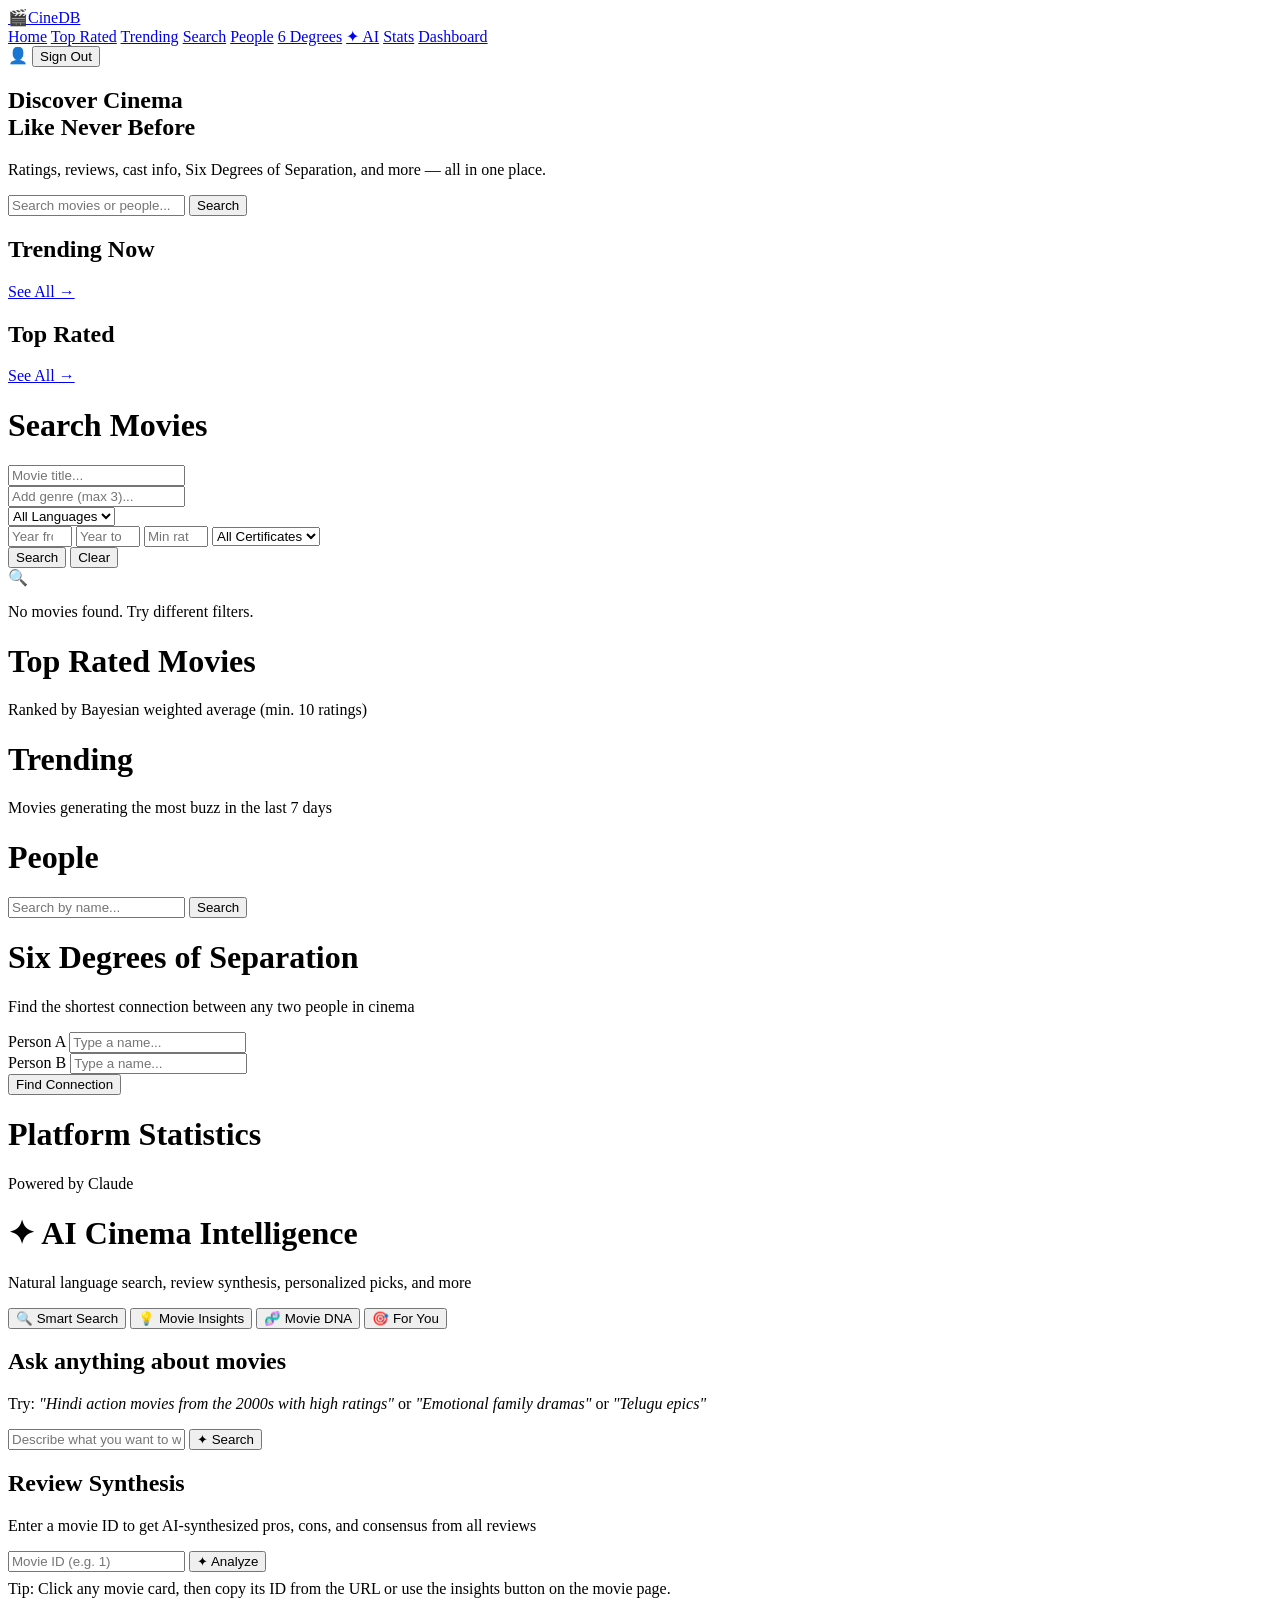
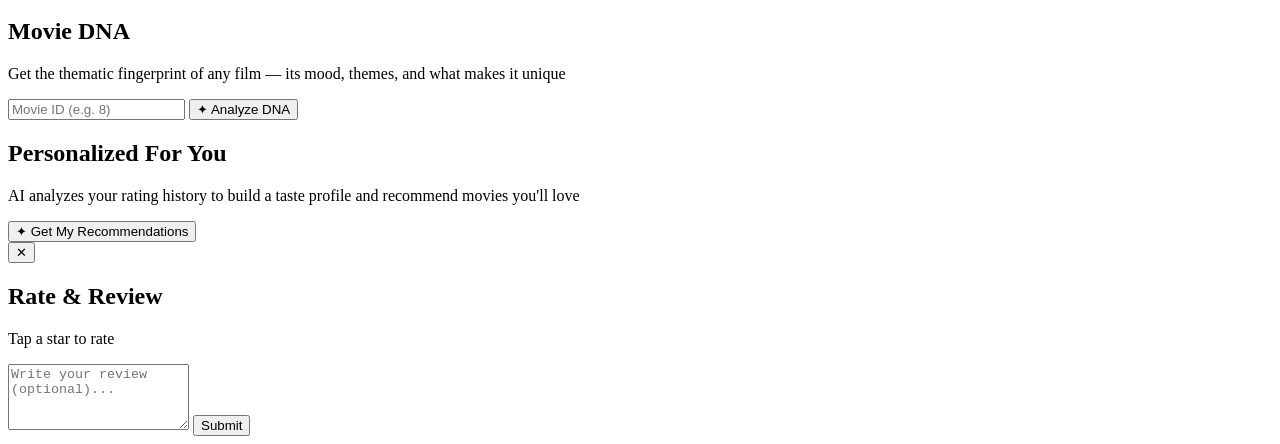
==== imdb-api/static/index.html @ e99f7176 "Search page: language dropdown, genre chips (max 3, no duplicates), remove spinners - Add GET /api/m" ====
<!DOCTYPE html>
<html lang="en">
<head>
  <meta charset="UTF-8" />
  <meta name="viewport" content="width=device-width, initial-scale=1.0" />
  <title>CineDB — Movie Database</title>
  <link rel="stylesheet" href="/static/css/style.css" />
  <link rel="preconnect" href="https://fonts.googleapis.com" />
  <link href="https://fonts.googleapis.com/css2?family=Inter:wght@300;400;500;600;700&family=Playfair+Display:wght@700&display=swap" rel="stylesheet" />
</head>
<body>
  <!-- NAV -->
  <nav class="navbar">
    <div class="nav-inner">
      <a class="logo" href="/">
        <span class="logo-icon">🎬</span>CineDB
      </a>
      <div class="nav-links">
        <a href="/">Home</a>
        <a href="/top-rated">Top Rated</a>
        <a href="/trending">Trending</a>
        <a href="/search">Search</a>
        <a href="/people">People</a>
        <a href="/six-degrees">6 Degrees</a>
        <a href="/ai" class="ai-nav-link">✦ AI</a>
        <a href="/stats">Stats</a>
        <a href="/user">Dashboard</a>
      </div>
      <div class="nav-user">
        <div class="nav-user-info">
          <span class="nav-user-avatar">👤</span>
          <span id="navUsername" class="nav-username"></span>
          <button class="nav-signout-btn" onclick="signOut()">Sign Out</button>
        </div>
      </div>
    </div>
  </nav>

  <!-- MAIN -->
  <main id="app">
    <!-- HOME PAGE -->
    <div id="page-home" class="page active">
      <section class="hero">
        <div class="hero-content">
          <h1>Discover <span class="accent">Cinema</span><br/>Like Never Before</h1>
          <p>Ratings, reviews, cast info, Six Degrees of Separation, and more — all in one place.</p>
          <div class="hero-search">
            <input id="heroSearch" type="text" placeholder="Search movies or people..." onkeydown="if(event.key==='Enter') heroSearchGo()" />
            <button onclick="heroSearchGo()">Search</button>
          </div>
        </div>
      </section>
      <section class="section">
        <div class="section-header">
          <h2>Trending Now</h2>
          <a href="/trending" class="see-all">See All →</a>
        </div>
        <div id="homeTrending" class="movie-grid"></div>
      </section>
      <section class="section">
        <div class="section-header">
          <h2>Top Rated</h2>
          <a href="/top-rated" class="see-all">See All →</a>
        </div>
        <div id="homeTopRated" class="movie-grid"></div>
      </section>
    </div>

    <!-- SEARCH PAGE -->
    <div id="page-search" class="page">
      <div class="page-hero">
        <h1>Search Movies</h1>
      </div>
      <div class="search-filters card">
        <div class="filter-row">
          <input id="filterTitle" type="text" placeholder="Movie title..." class="filter-input" />
          <div class="genre-filter-wrapper">
            <div id="genreChips" class="genre-chips-container"></div>
            <div class="autocomplete-wrapper" style="flex:1">
              <input id="filterGenre" type="text" placeholder="Add genre (max 3)..." class="filter-input" autocomplete="off" />
              <div id="filterGenre-dropdown" class="autocomplete-dropdown hidden"></div>
            </div>
          </div>
          <select id="filterLang" class="filter-input">
            <option value="">All Languages</option>
          </select>
        </div>
        <div class="filter-row">
          <input id="filterYearMin" type="number" placeholder="Year from" class="filter-input" min="1900" max="2030" />
          <input id="filterYearMax" type="number" placeholder="Year to" class="filter-input" min="1900" max="2030" />
          <input id="filterMinRating" type="number" placeholder="Min rating (1-10)" class="filter-input" min="0" max="10" step="0.1" />
          <select id="filterCert" class="filter-input">
            <option value="">All Certificates</option>
            <option value="U">U</option>
            <option value="UA">UA</option>
            <option value="A">A</option>
          </select>
        </div>
        <button onclick="doSearch()" class="btn btn-primary">Search</button>
        <button onclick="clearSearch()" class="btn btn-ghost">Clear</button>
      </div>
      <div id="searchResults" class="movie-grid mt-4"></div>
      <div id="searchEmpty" class="empty-state hidden">
        <div class="empty-icon">🔍</div>
        <p>No movies found. Try different filters.</p>
      </div>
    </div>

    <!-- TOP RATED PAGE -->
    <div id="page-top-rated" class="page">
      <div class="page-hero">
        <h1>Top Rated Movies</h1>
        <p>Ranked by Bayesian weighted average (min. 10 ratings)</p>
      </div>
      <div id="topRatedList" class="ranked-list"></div>
    </div>

    <!-- TRENDING PAGE -->
    <div id="page-trending" class="page">
      <div class="page-hero">
        <h1>Trending</h1>
        <p>Movies generating the most buzz in the last 7 days</p>
      </div>
      <div id="trendingList" class="movie-grid"></div>
    </div>

    <!-- MOVIE DETAIL PAGE -->
    <div id="page-movie-detail" class="page">
      <div id="movieDetailContent"></div>
    </div>

    <!-- PEOPLE PAGE -->
    <div id="page-people" class="page">
      <div class="page-hero">
        <h1>People</h1>
      </div>
      <div class="search-filters card">
        <div class="filter-row">
          <input id="personSearch" type="text" placeholder="Search by name..." class="filter-input" />
          <button onclick="searchPeople()" class="btn btn-primary">Search</button>
        </div>
      </div>
      <div id="peopleResults" class="people-grid mt-4"></div>
    </div>

    <!-- PERSON DETAIL PAGE -->
    <div id="page-person-detail" class="page">
      <div id="personDetailContent"></div>
    </div>

    <!-- SIX DEGREES PAGE -->
    <div id="page-six-degrees" class="page">
      <div class="page-hero">
        <h1>Six Degrees of Separation</h1>
        <p>Find the shortest connection between any two people in cinema</p>
      </div>
      <div class="six-deg-form card">
        <div class="filter-row">
          <div class="form-group autocomplete-wrapper">
            <label>Person A</label>
            <input id="sixDegA" type="text" placeholder="Type a name..." class="filter-input" autocomplete="off" />
            <div id="sixDegA-dropdown" class="autocomplete-dropdown hidden"></div>
          </div>
          <div class="form-group autocomplete-wrapper">
            <label>Person B</label>
            <input id="sixDegB" type="text" placeholder="Type a name..." class="filter-input" autocomplete="off" />
            <div id="sixDegB-dropdown" class="autocomplete-dropdown hidden"></div>
          </div>
        </div>
        <button onclick="findSixDegrees()" class="btn btn-primary btn-lg">Find Connection</button>
      </div>
      <div id="sixDegreesResult" class="mt-4"></div>
    </div>

    <!-- STATS PAGE -->
    <div id="page-stats" class="page">
      <div class="page-hero">
        <h1>Platform Statistics</h1>
      </div>
      <div id="statsContent" class="stats-grid"></div>
    </div>

    <!-- AI PAGE -->
    <div id="page-ai" class="page">
      <div class="page-hero ai-page-hero">
        <div class="ai-hero-badge">Powered by Claude</div>
        <h1>✦ AI Cinema Intelligence</h1>
        <p>Natural language search, review synthesis, personalized picks, and more</p>
      </div>

      <div class="ai-tabs-nav">
        <button id="ai-tab-btn-search" class="ai-tab-btn active" onclick="showAiTab('search')">🔍 Smart Search</button>
        <button id="ai-tab-btn-insights" class="ai-tab-btn" onclick="showAiTab('insights')">💡 Movie Insights</button>
        <button id="ai-tab-btn-dna" class="ai-tab-btn" onclick="showAiTab('dna')">🧬 Movie DNA</button>
        <button id="ai-tab-btn-recommend" class="ai-tab-btn" onclick="showAiTab('recommend')">🎯 For You</button>
      </div>

      <!-- Smart Search -->
      <div id="ai-panel-search" class="ai-panel active">
        <div class="ai-card">
          <h2>Ask anything about movies</h2>
          <p class="ai-hint">Try: <em>"Hindi action movies from the 2000s with high ratings"</em> or <em>"Emotional family dramas"</em> or <em>"Telugu epics"</em></p>
          <div class="ai-input-row">
            <input id="aiSearchQuery" type="text" class="ai-text-input" placeholder="Describe what you want to watch..." onkeydown="if(event.key==='Enter') doAiSearch()" />
            <button onclick="doAiSearch()" class="btn btn-ai">✦ Search</button>
          </div>
        </div>
        <div id="aiSearchInterpretation" class="ai-interpretation hidden"></div>
        <div id="aiSearchResults" class="movie-grid mt-4"></div>
      </div>

      <!-- Movie Insights -->
      <div id="ai-panel-insights" class="ai-panel hidden">
        <div class="ai-card">
          <h2>Review Synthesis</h2>
          <p class="ai-hint">Enter a movie ID to get AI-synthesized pros, cons, and consensus from all reviews</p>
          <div class="ai-input-row">
            <input id="aiInsightsMovieId" type="number" class="ai-text-input" placeholder="Movie ID (e.g. 1)" />
            <button onclick="doAiInsights()" class="btn btn-ai">✦ Analyze</button>
          </div>
          <p class="ai-hint" style="margin-top:8px">Tip: Click any movie card, then copy its ID from the URL or use the insights button on the movie page.</p>
        </div>
        <div id="aiInsightsResult" class="mt-4"></div>
      </div>

      <!-- Movie DNA -->
      <div id="ai-panel-dna" class="ai-panel hidden">
        <div class="ai-card">
          <h2>Movie DNA</h2>
          <p class="ai-hint">Get the thematic fingerprint of any film — its mood, themes, and what makes it unique</p>
          <div class="ai-input-row">
            <input id="aiDnaMovieId" type="number" class="ai-text-input" placeholder="Movie ID (e.g. 8)" />
            <button onclick="doAiDna()" class="btn btn-ai">✦ Analyze DNA</button>
          </div>
        </div>
        <div id="aiDnaResult" class="mt-4"></div>
      </div>

      <!-- Personalized Recommendations -->
      <div id="ai-panel-recommend" class="ai-panel hidden">
        <div class="ai-card">
          <h2>Personalized For You</h2>
          <p class="ai-hint">AI analyzes your rating history to build a taste profile and recommend movies you'll love</p>
          <button onclick="doAiRecommend()" class="btn btn-ai btn-lg">✦ Get My Recommendations</button>
        </div>
        <div id="aiRecommendResult" class="mt-4"></div>
      </div>
    </div>
  </main>

  <!-- MODAL for rating/review -->
  <div id="ratingModal" class="modal-overlay hidden">
    <div class="modal">
      <button class="modal-close" onclick="closeModal()">✕</button>
      <h2 id="modalTitle">Rate & Review</h2>
      <p id="modalMovieName" class="modal-subtitle"></p>
      <div class="rating-stars" id="ratingStars"></div>
      <p id="selectedRating" class="selected-rating">Tap a star to rate</p>
      <textarea id="reviewText" placeholder="Write your review (optional)..." rows="4"></textarea>
      <button onclick="submitRating()" class="btn btn-primary btn-full">Submit</button>
    </div>
  </div>

  <div id="toast" class="toast hidden"></div>

  <script src="/static/js/app.js"></script>
</body>
</html>
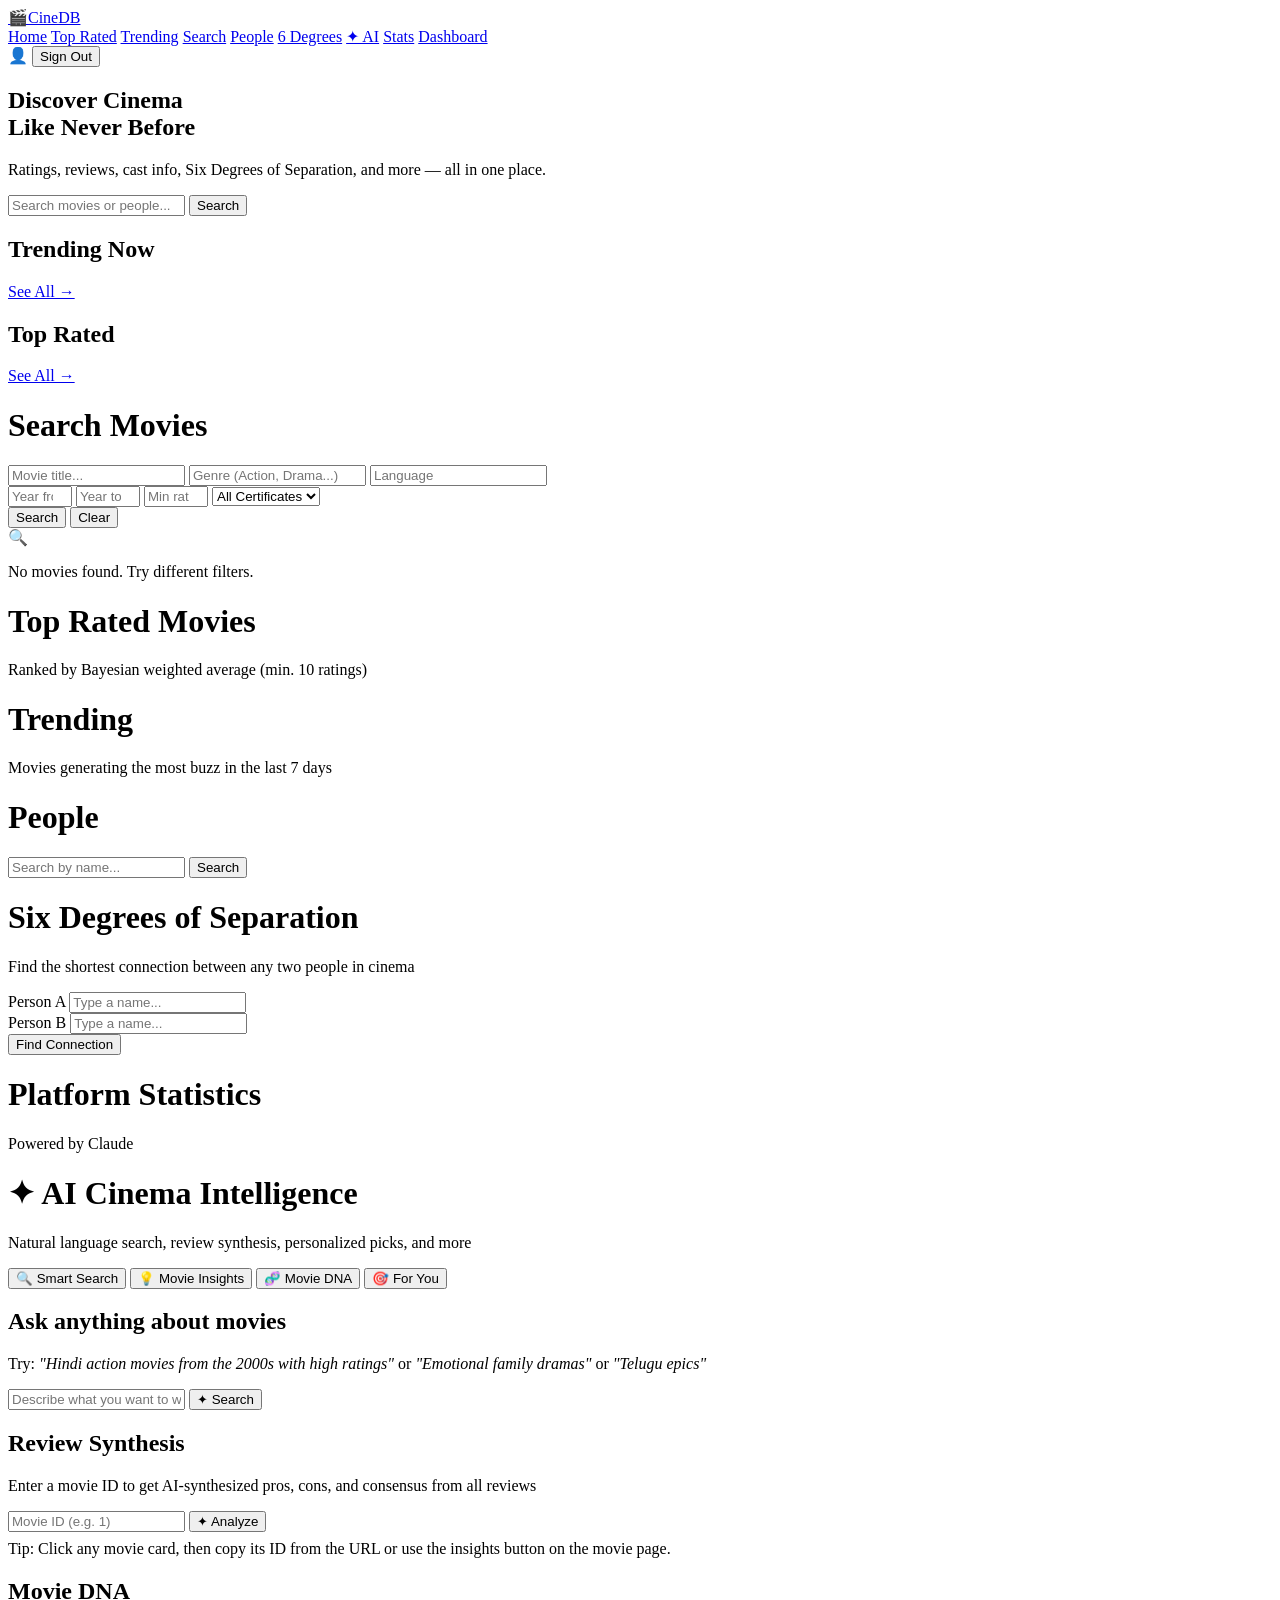
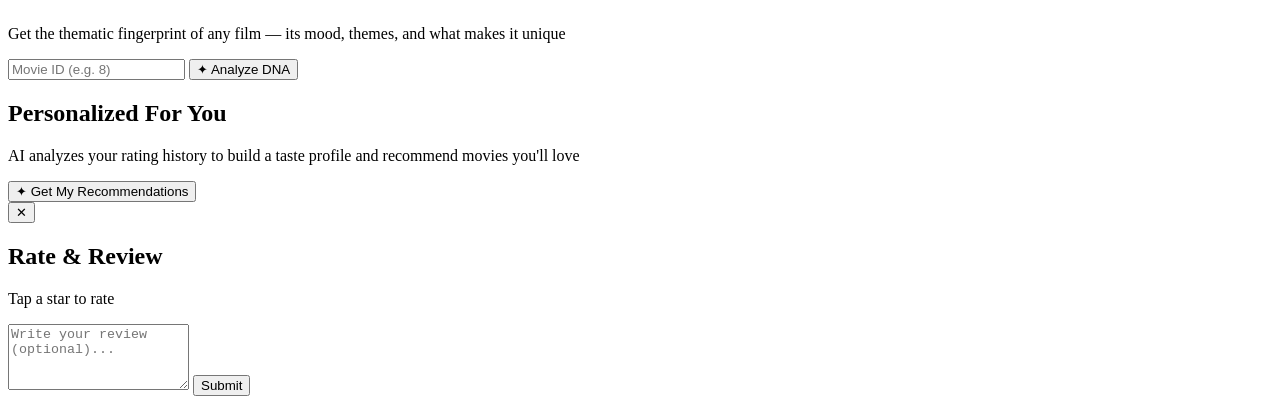
==== commit 18402979: "Fix case-insensitive genre search and Enter key on search filters - Genre filter: replace exact-matc" ====
--- a/imdb-api/static/index.html
+++ b/imdb-api/static/index.html
@@ -73,22 +73,14 @@
       </div>
       <div class="search-filters card">
         <div class="filter-row">
-          <input id="filterTitle" type="text" placeholder="Movie title..." class="filter-input" />
-          <div class="genre-filter-wrapper">
-            <div id="genreChips" class="genre-chips-container"></div>
-            <div class="autocomplete-wrapper" style="flex:1">
-              <input id="filterGenre" type="text" placeholder="Add genre (max 3)..." class="filter-input" autocomplete="off" />
-              <div id="filterGenre-dropdown" class="autocomplete-dropdown hidden"></div>
-            </div>
-          </div>
-          <select id="filterLang" class="filter-input">
-            <option value="">All Languages</option>
-          </select>
-        </div>
-        <div class="filter-row">
-          <input id="filterYearMin" type="number" placeholder="Year from" class="filter-input" min="1900" max="2030" />
-          <input id="filterYearMax" type="number" placeholder="Year to" class="filter-input" min="1900" max="2030" />
-          <input id="filterMinRating" type="number" placeholder="Min rating (1-10)" class="filter-input" min="0" max="10" step="0.1" />
+          <input id="filterTitle" type="text" placeholder="Movie title..." class="filter-input" onkeydown="if(event.key==='Enter') doSearch()" />
+          <input id="filterGenre" type="text" placeholder="Genre (Action, Drama...)" class="filter-input" onkeydown="if(event.key==='Enter') doSearch()" />
+          <input id="filterLang" type="text" placeholder="Language" class="filter-input" onkeydown="if(event.key==='Enter') doSearch()" />
+        </div>
+        <div class="filter-row">
+          <input id="filterYearMin" type="number" placeholder="Year from" class="filter-input" min="1900" max="2030" onkeydown="if(event.key==='Enter') doSearch()" />
+          <input id="filterYearMax" type="number" placeholder="Year to" class="filter-input" min="1900" max="2030" onkeydown="if(event.key==='Enter') doSearch()" />
+          <input id="filterMinRating" type="number" placeholder="Min rating (1-10)" class="filter-input" min="0" max="10" step="0.1" onkeydown="if(event.key==='Enter') doSearch()" />
           <select id="filterCert" class="filter-input">
             <option value="">All Certificates</option>
             <option value="U">U</option>
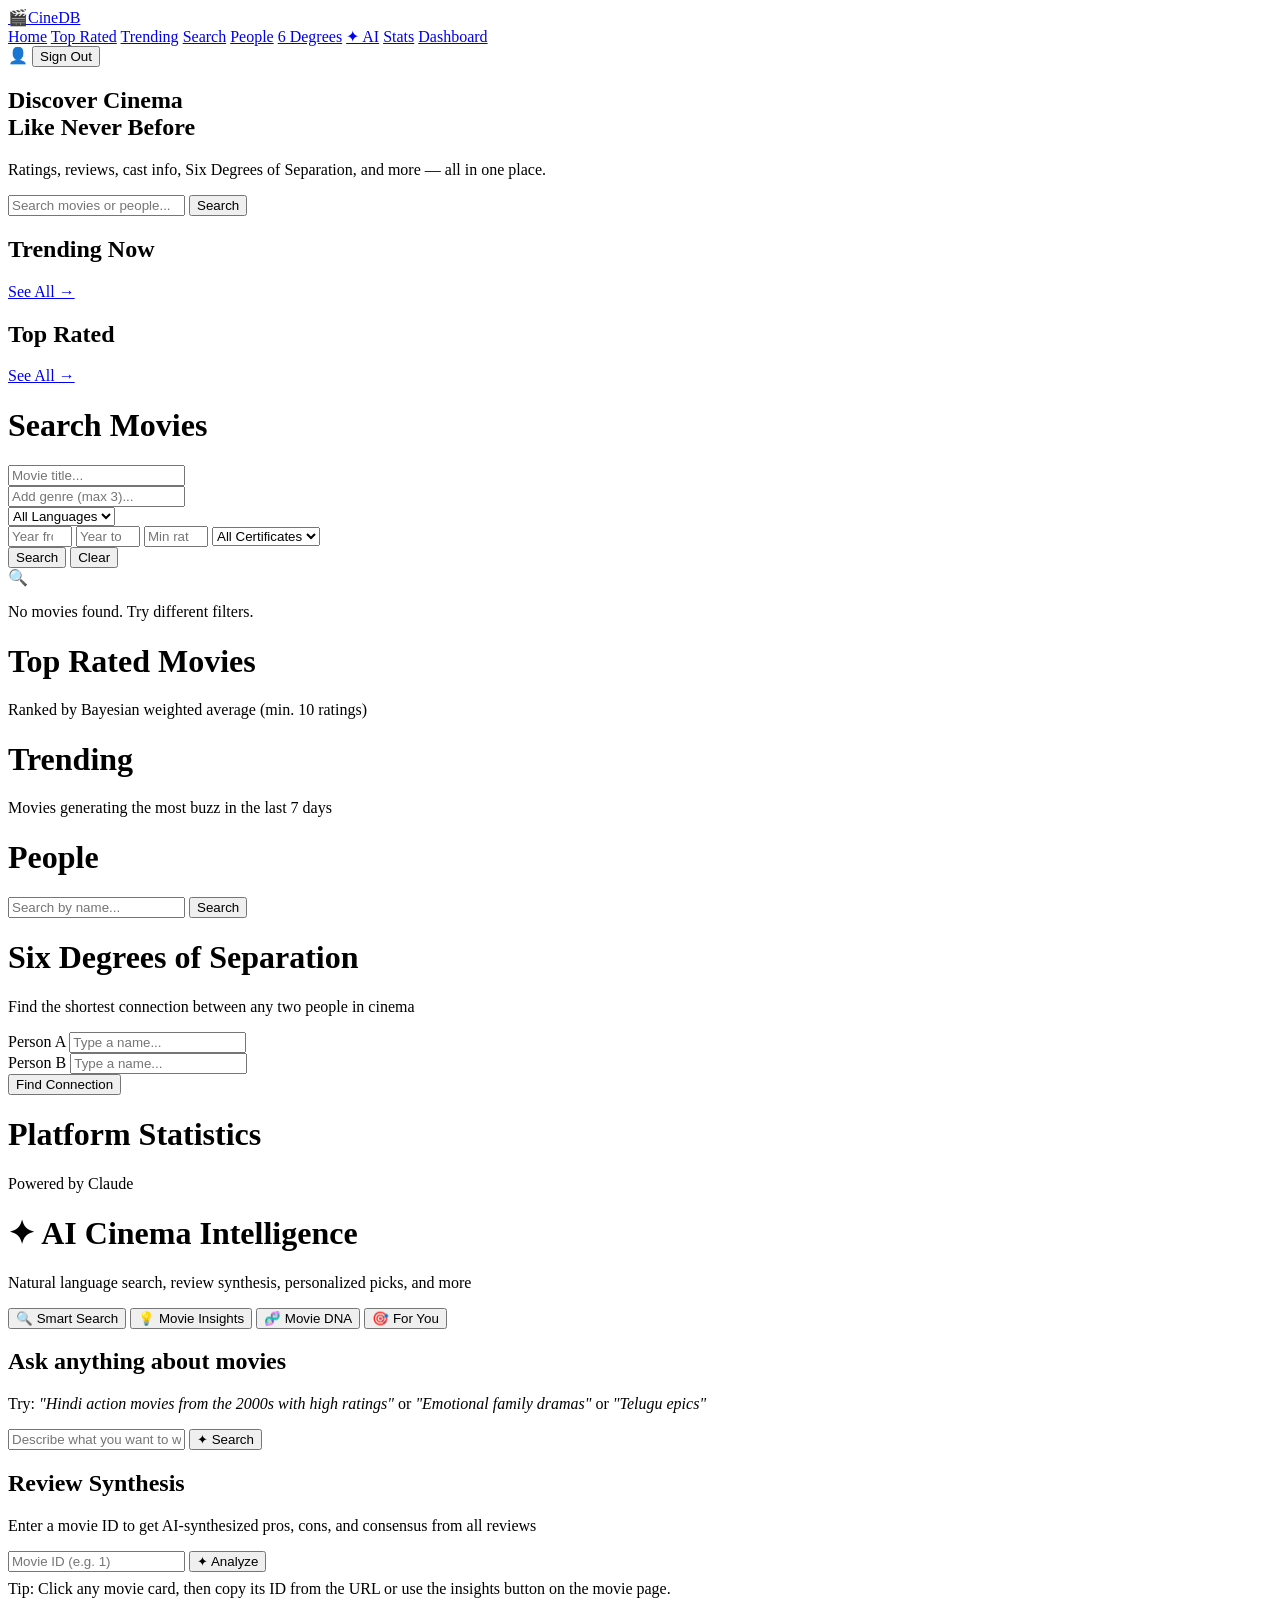
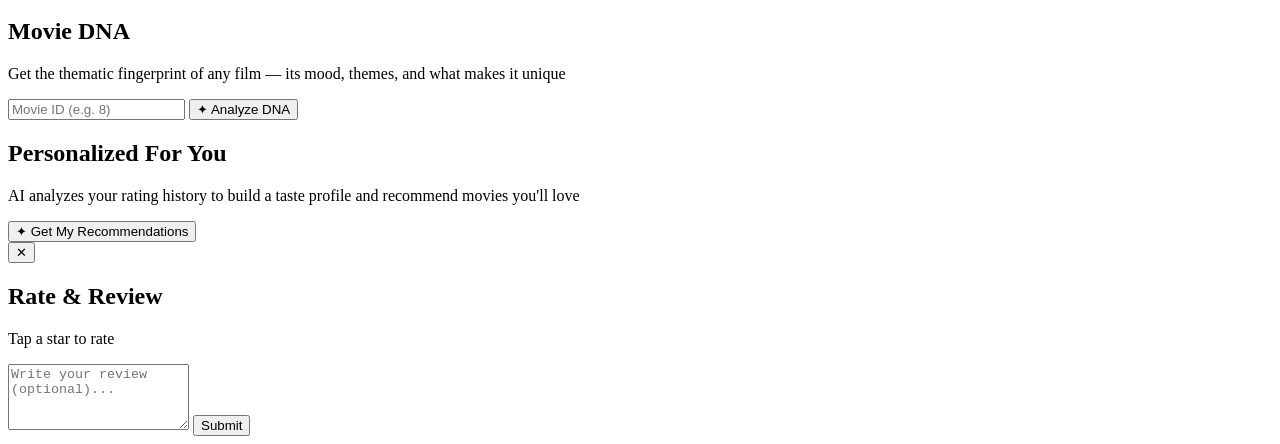
==== commit 17a89234: "Merge branch 'main' into feat_karthik" ====
--- a/imdb-api/static/index.html
+++ b/imdb-api/static/index.html
@@ -73,9 +73,17 @@
       </div>
       <div class="search-filters card">
         <div class="filter-row">
-          <input id="filterTitle" type="text" placeholder="Movie title..." class="filter-input" onkeydown="if(event.key==='Enter') doSearch()" />
-          <input id="filterGenre" type="text" placeholder="Genre (Action, Drama...)" class="filter-input" onkeydown="if(event.key==='Enter') doSearch()" />
-          <input id="filterLang" type="text" placeholder="Language" class="filter-input" onkeydown="if(event.key==='Enter') doSearch()" />
+          <input id="filterTitle" type="text" placeholder="Movie title..." class="filter-input" />
+          <div class="genre-filter-wrapper">
+            <div id="genreChips" class="genre-chips-container"></div>
+            <div class="autocomplete-wrapper" style="flex:1">
+              <input id="filterGenre" type="text" placeholder="Add genre (max 3)..." class="filter-input" autocomplete="off" />
+              <div id="filterGenre-dropdown" class="autocomplete-dropdown hidden"></div>
+            </div>
+          </div>
+          <select id="filterLang" class="filter-input">
+            <option value="">All Languages</option>
+          </select>
         </div>
         <div class="filter-row">
           <input id="filterYearMin" type="number" placeholder="Year from" class="filter-input" min="1900" max="2030" onkeydown="if(event.key==='Enter') doSearch()" />
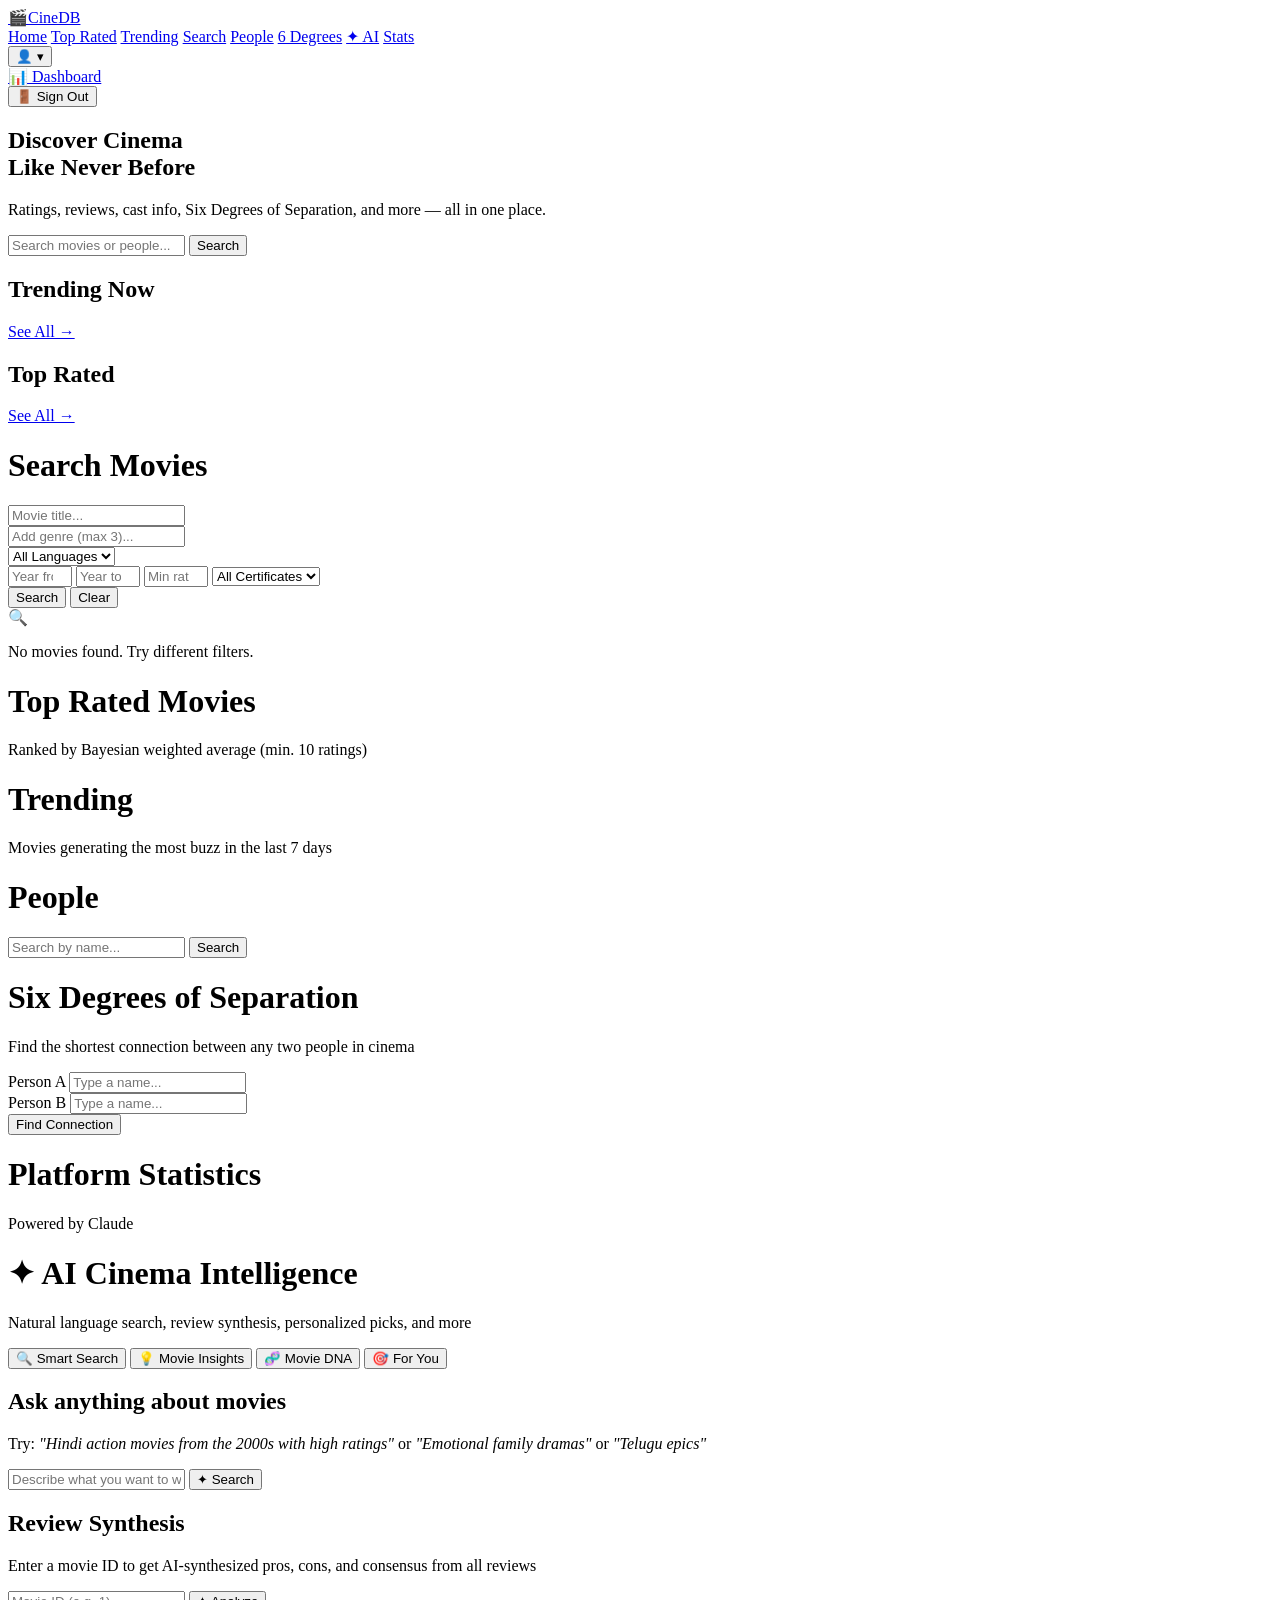
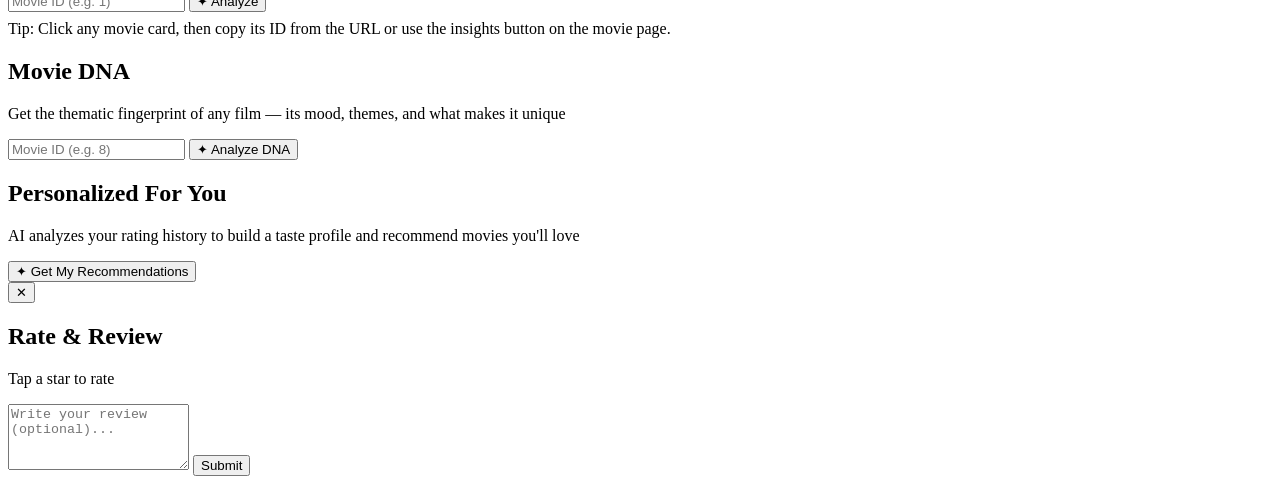
==== commit 2d033dac: "Add username/password auth and user-profile dropdown menu Backend - New POST /api/users/signin; POST" ====
--- a/imdb-api/static/index.html
+++ b/imdb-api/static/index.html
@@ -24,13 +24,21 @@
         <a href="/six-degrees">6 Degrees</a>
         <a href="/ai" class="ai-nav-link">✦ AI</a>
         <a href="/stats">Stats</a>
-        <a href="/user">Dashboard</a>
       </div>
       <div class="nav-user">
-        <div class="nav-user-info">
+        <button type="button" id="userMenuTrigger" class="nav-user-trigger" onclick="toggleUserMenu(event)" aria-haspopup="true" aria-expanded="false">
           <span class="nav-user-avatar">👤</span>
           <span id="navUsername" class="nav-username"></span>
-          <button class="nav-signout-btn" onclick="signOut()">Sign Out</button>
+          <span class="nav-user-caret">▾</span>
+        </button>
+        <div id="userMenu" class="user-menu hidden" role="menu">
+          <a href="/user" class="user-menu-item" role="menuitem">
+            <span class="user-menu-icon">📊</span> Dashboard
+          </a>
+          <div class="user-menu-divider"></div>
+          <button type="button" class="user-menu-item danger" role="menuitem" onclick="signOut()">
+            <span class="user-menu-icon">🚪</span> Sign Out
+          </button>
         </div>
       </div>
     </div>
@@ -74,7 +82,7 @@
       <div class="search-filters card">
         <div class="filter-row">
           <input id="filterTitle" type="text" placeholder="Movie title..." class="filter-input" />
-          <div class="genre-filter-wrapper">
+          <div class="genre-filter-wrapper" onclick="document.getElementById('filterGenre').focus()">
             <div id="genreChips" class="genre-chips-container"></div>
             <div class="autocomplete-wrapper" style="flex:1">
               <input id="filterGenre" type="text" placeholder="Add genre (max 3)..." class="filter-input" autocomplete="off" />
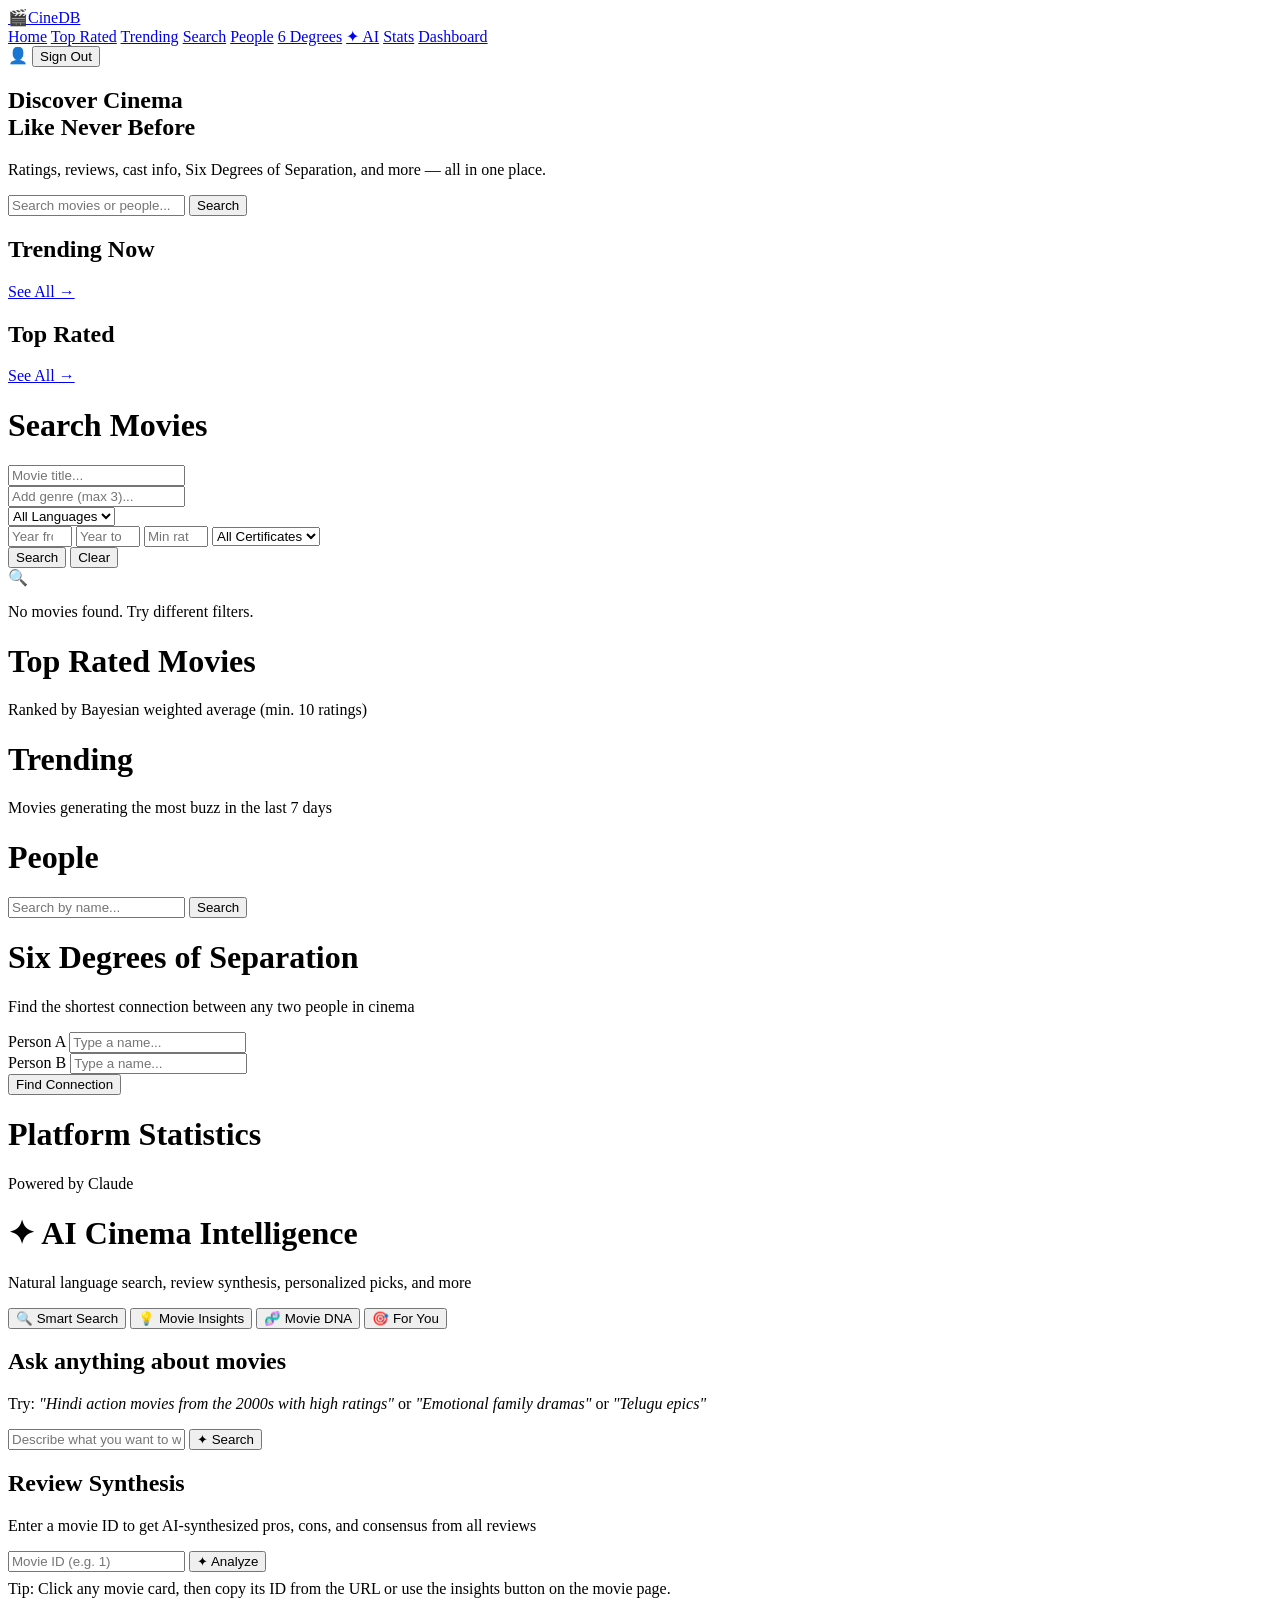
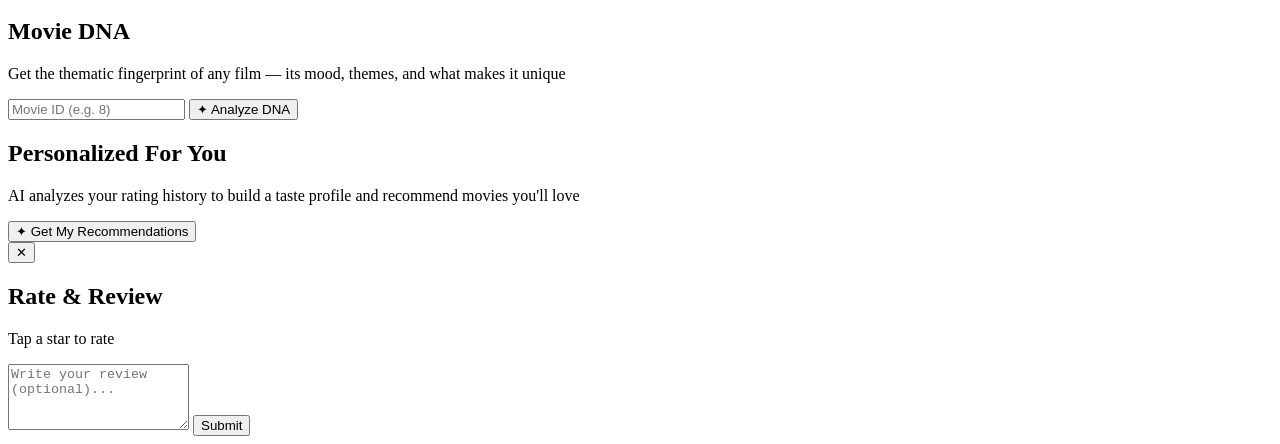
==== commit 9514ebf8: "Fix genre filter wrapper — full box now interactive Added cursor:text to the wrapper, click delegati" ====
--- a/imdb-api/static/index.html
+++ b/imdb-api/static/index.html
@@ -24,21 +24,13 @@
         <a href="/six-degrees">6 Degrees</a>
         <a href="/ai" class="ai-nav-link">✦ AI</a>
         <a href="/stats">Stats</a>
+        <a href="/user">Dashboard</a>
       </div>
       <div class="nav-user">
-        <button type="button" id="userMenuTrigger" class="nav-user-trigger" onclick="toggleUserMenu(event)" aria-haspopup="true" aria-expanded="false">
+        <div class="nav-user-info">
           <span class="nav-user-avatar">👤</span>
           <span id="navUsername" class="nav-username"></span>
-          <span class="nav-user-caret">▾</span>
-        </button>
-        <div id="userMenu" class="user-menu hidden" role="menu">
-          <a href="/user" class="user-menu-item" role="menuitem">
-            <span class="user-menu-icon">📊</span> Dashboard
-          </a>
-          <div class="user-menu-divider"></div>
-          <button type="button" class="user-menu-item danger" role="menuitem" onclick="signOut()">
-            <span class="user-menu-icon">🚪</span> Sign Out
-          </button>
+          <button class="nav-signout-btn" onclick="signOut()">Sign Out</button>
         </div>
       </div>
     </div>
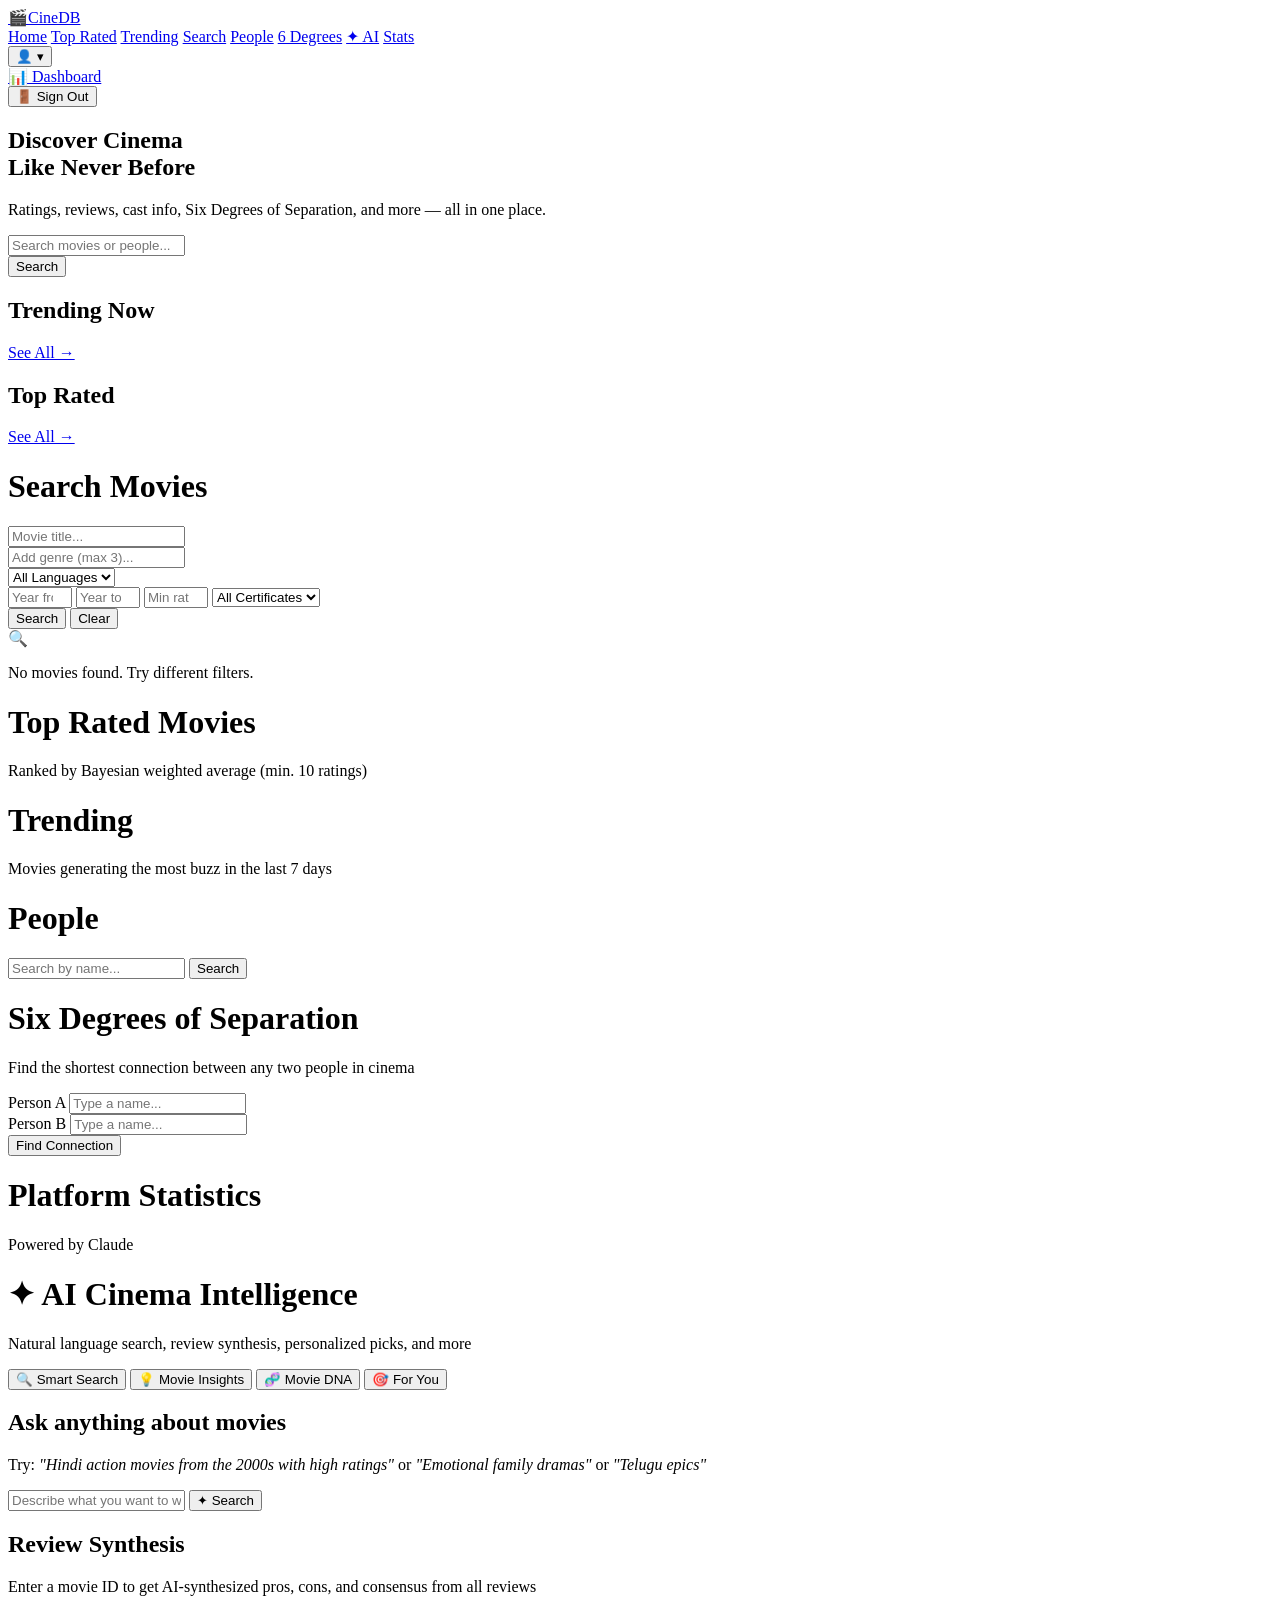
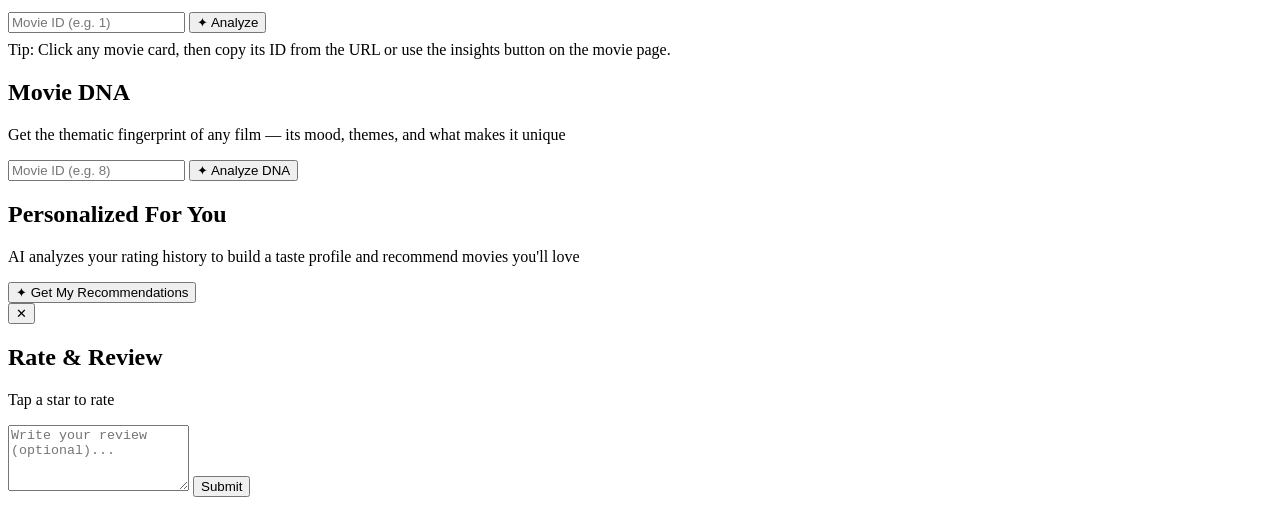
==== commit 8e0f29a9: "Add movie title autocomplete dropdown on search and home page Typing 2+ characters in the movie titl" ====
--- a/imdb-api/static/index.html
+++ b/imdb-api/static/index.html
@@ -24,13 +24,21 @@
         <a href="/six-degrees">6 Degrees</a>
         <a href="/ai" class="ai-nav-link">✦ AI</a>
         <a href="/stats">Stats</a>
-        <a href="/user">Dashboard</a>
       </div>
       <div class="nav-user">
-        <div class="nav-user-info">
+        <button type="button" id="userMenuTrigger" class="nav-user-trigger" onclick="toggleUserMenu(event)" aria-haspopup="true" aria-expanded="false">
           <span class="nav-user-avatar">👤</span>
           <span id="navUsername" class="nav-username"></span>
-          <button class="nav-signout-btn" onclick="signOut()">Sign Out</button>
+          <span class="nav-user-caret">▾</span>
+        </button>
+        <div id="userMenu" class="user-menu hidden" role="menu">
+          <a href="/user" class="user-menu-item" role="menuitem">
+            <span class="user-menu-icon">📊</span> Dashboard
+          </a>
+          <div class="user-menu-divider"></div>
+          <button type="button" class="user-menu-item danger" role="menuitem" onclick="signOut()">
+            <span class="user-menu-icon">🚪</span> Sign Out
+          </button>
         </div>
       </div>
     </div>
@@ -45,7 +53,10 @@
           <h1>Discover <span class="accent">Cinema</span><br/>Like Never Before</h1>
           <p>Ratings, reviews, cast info, Six Degrees of Separation, and more — all in one place.</p>
           <div class="hero-search">
-            <input id="heroSearch" type="text" placeholder="Search movies or people..." onkeydown="if(event.key==='Enter') heroSearchGo()" />
+            <div class="autocomplete-wrapper hero-search-input-wrap">
+              <input id="heroSearch" type="text" placeholder="Search movies or people..." onkeydown="if(event.key==='Enter') heroSearchGo()" autocomplete="off" />
+              <div id="heroSearch-dropdown" class="autocomplete-dropdown hidden"></div>
+            </div>
             <button onclick="heroSearchGo()">Search</button>
           </div>
         </div>
@@ -73,7 +84,10 @@
       </div>
       <div class="search-filters card">
         <div class="filter-row">
-          <input id="filterTitle" type="text" placeholder="Movie title..." class="filter-input" />
+          <div class="autocomplete-wrapper" style="flex:1">
+            <input id="filterTitle" type="text" placeholder="Movie title..." class="filter-input" autocomplete="off" />
+            <div id="filterTitle-dropdown" class="autocomplete-dropdown hidden"></div>
+          </div>
           <div class="genre-filter-wrapper" onclick="document.getElementById('filterGenre').focus()">
             <div id="genreChips" class="genre-chips-container"></div>
             <div class="autocomplete-wrapper" style="flex:1">
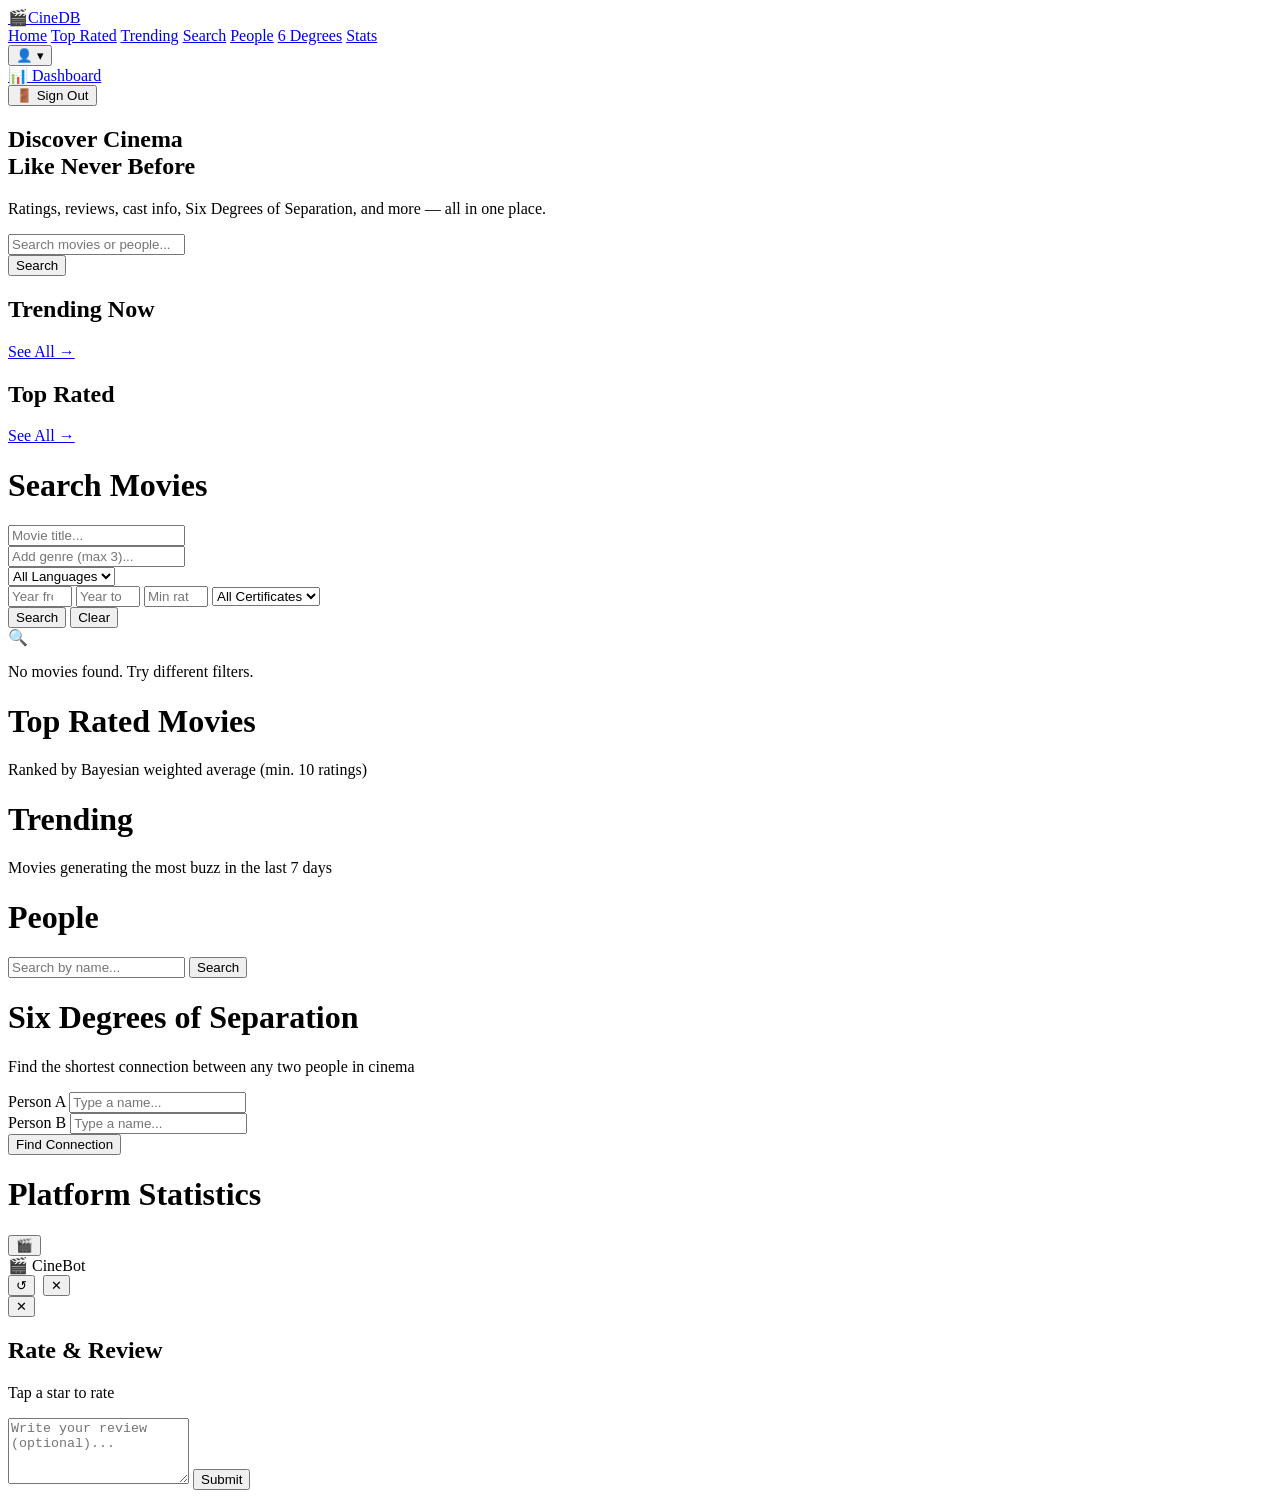
==== commit cc76fed0: "Add CineBot floating gold assistant with tree-based questionnaire" ====
--- a/imdb-api/static/index.html
+++ b/imdb-api/static/index.html
@@ -22,7 +22,6 @@
         <a href="/search">Search</a>
         <a href="/people">People</a>
         <a href="/six-degrees">6 Degrees</a>
-        <a href="/ai" class="ai-nav-link">✦ AI</a>
         <a href="/stats">Stats</a>
       </div>
       <div class="nav-user">
@@ -84,7 +83,7 @@
       </div>
       <div class="search-filters card">
         <div class="filter-row">
-          <div class="autocomplete-wrapper" style="flex:1">
+          <div class="autocomplete-wrapper title-filter-wrapper">
             <input id="filterTitle" type="text" placeholder="Movie title..." class="filter-input" autocomplete="off" />
             <div id="filterTitle-dropdown" class="autocomplete-dropdown hidden"></div>
           </div>
@@ -194,73 +193,20 @@
       <div id="statsContent" class="stats-grid"></div>
     </div>
 
-    <!-- AI PAGE -->
-    <div id="page-ai" class="page">
-      <div class="page-hero ai-page-hero">
-        <div class="ai-hero-badge">Powered by Claude</div>
-        <h1>✦ AI Cinema Intelligence</h1>
-        <p>Natural language search, review synthesis, personalized picks, and more</p>
-      </div>
-
-      <div class="ai-tabs-nav">
-        <button id="ai-tab-btn-search" class="ai-tab-btn active" onclick="showAiTab('search')">🔍 Smart Search</button>
-        <button id="ai-tab-btn-insights" class="ai-tab-btn" onclick="showAiTab('insights')">💡 Movie Insights</button>
-        <button id="ai-tab-btn-dna" class="ai-tab-btn" onclick="showAiTab('dna')">🧬 Movie DNA</button>
-        <button id="ai-tab-btn-recommend" class="ai-tab-btn" onclick="showAiTab('recommend')">🎯 For You</button>
-      </div>
-
-      <!-- Smart Search -->
-      <div id="ai-panel-search" class="ai-panel active">
-        <div class="ai-card">
-          <h2>Ask anything about movies</h2>
-          <p class="ai-hint">Try: <em>"Hindi action movies from the 2000s with high ratings"</em> or <em>"Emotional family dramas"</em> or <em>"Telugu epics"</em></p>
-          <div class="ai-input-row">
-            <input id="aiSearchQuery" type="text" class="ai-text-input" placeholder="Describe what you want to watch..." onkeydown="if(event.key==='Enter') doAiSearch()" />
-            <button onclick="doAiSearch()" class="btn btn-ai">✦ Search</button>
-          </div>
-        </div>
-        <div id="aiSearchInterpretation" class="ai-interpretation hidden"></div>
-        <div id="aiSearchResults" class="movie-grid mt-4"></div>
-      </div>
-
-      <!-- Movie Insights -->
-      <div id="ai-panel-insights" class="ai-panel hidden">
-        <div class="ai-card">
-          <h2>Review Synthesis</h2>
-          <p class="ai-hint">Enter a movie ID to get AI-synthesized pros, cons, and consensus from all reviews</p>
-          <div class="ai-input-row">
-            <input id="aiInsightsMovieId" type="number" class="ai-text-input" placeholder="Movie ID (e.g. 1)" />
-            <button onclick="doAiInsights()" class="btn btn-ai">✦ Analyze</button>
-          </div>
-          <p class="ai-hint" style="margin-top:8px">Tip: Click any movie card, then copy its ID from the URL or use the insights button on the movie page.</p>
-        </div>
-        <div id="aiInsightsResult" class="mt-4"></div>
-      </div>
-
-      <!-- Movie DNA -->
-      <div id="ai-panel-dna" class="ai-panel hidden">
-        <div class="ai-card">
-          <h2>Movie DNA</h2>
-          <p class="ai-hint">Get the thematic fingerprint of any film — its mood, themes, and what makes it unique</p>
-          <div class="ai-input-row">
-            <input id="aiDnaMovieId" type="number" class="ai-text-input" placeholder="Movie ID (e.g. 8)" />
-            <button onclick="doAiDna()" class="btn btn-ai">✦ Analyze DNA</button>
-          </div>
-        </div>
-        <div id="aiDnaResult" class="mt-4"></div>
-      </div>
-
-      <!-- Personalized Recommendations -->
-      <div id="ai-panel-recommend" class="ai-panel hidden">
-        <div class="ai-card">
-          <h2>Personalized For You</h2>
-          <p class="ai-hint">AI analyzes your rating history to build a taste profile and recommend movies you'll love</p>
-          <button onclick="doAiRecommend()" class="btn btn-ai btn-lg">✦ Get My Recommendations</button>
-        </div>
-        <div id="aiRecommendResult" class="mt-4"></div>
-      </div>
-    </div>
   </main>
+
+  <!-- FLOATING CINEBOT -->
+  <button id="cinebotFab" onclick="toggleCinebot()" title="CineBot Assistant">🎬</button>
+  <div id="cinebotPanel" class="cinebot-panel hidden">
+    <div class="cinebot-header">
+      <span>🎬 CineBot</span>
+      <div style="display:flex;gap:8px">
+        <button class="cinebot-ctrl" onclick="cinebotReset()" title="Start over">↺</button>
+        <button class="cinebot-ctrl" onclick="toggleCinebot()" title="Close">✕</button>
+      </div>
+    </div>
+    <div id="cinebotMessages" class="cinebot-messages"></div>
+  </div>
 
   <!-- MODAL for rating/review -->
   <div id="ratingModal" class="modal-overlay hidden">
